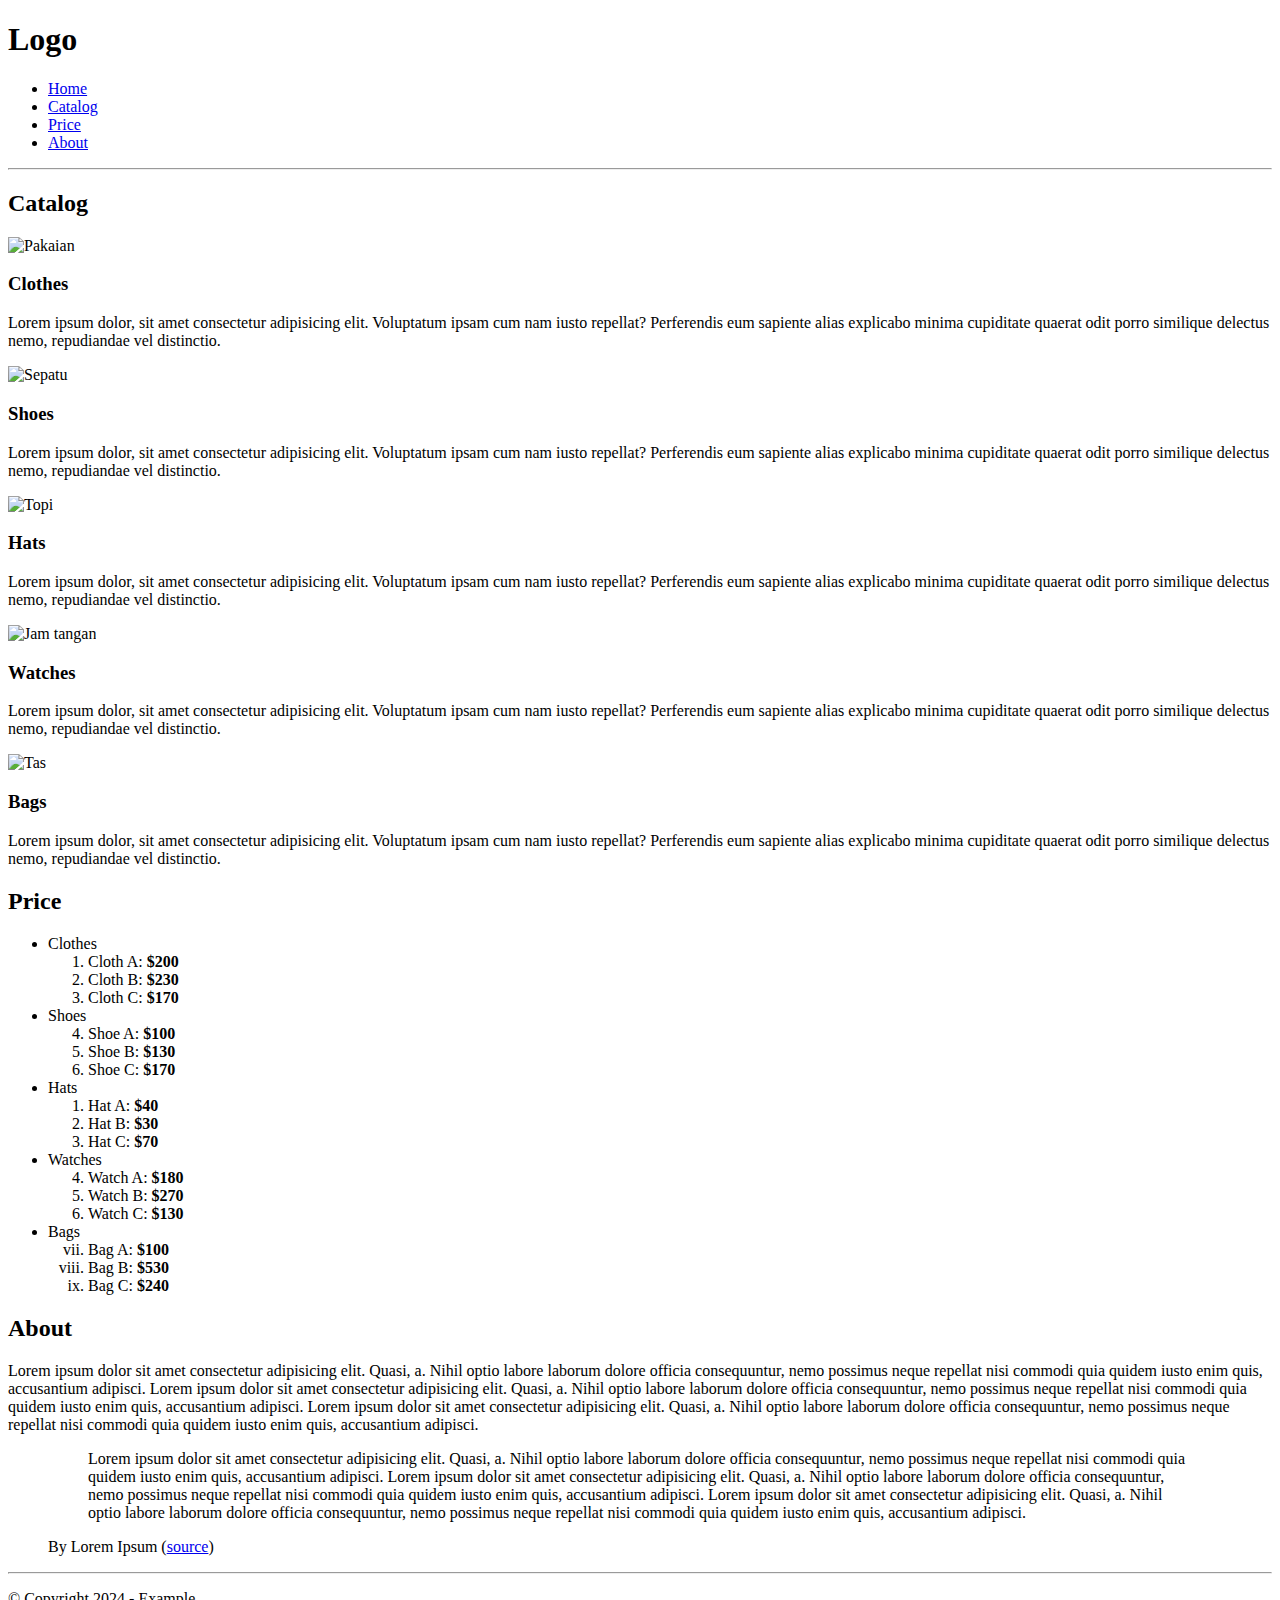
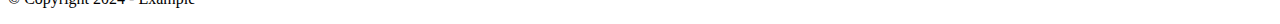
==== index.html @ 802bc399 "Update and rename example_3_01.html to index.html" ====
<!DOCTYPE html>
<html lang="en">

<head>
  <meta charset="UTF-8">
  <meta name="viewport" content="width=device-width, initial-scale=1.0">
  <title>Dasar pemrograman web</title>
</head>

<!-- 
  - berikan komentar
  - berikan atribut id atau class pada elemen
  - gunakan semantic html/tag html yang sesuai fungsinya
  - gunakan heading yang sesuai
  - perhatikan struktur html dan buat dengan rapi 
  - navigasi halaman yang dapat menuju ke bagian tertentu
-->

<body>
  <header>
    <h1 id="logo">Logo</h1>
    <nav>
      <ul>
        <li><a href="#">Home</a></li>
        <li><a href="#catalog">Catalog</a></li>
        <li><a href="#price">Price</a></li>
        <li><a href="#about">About</a></li>
      </ul>
    </nav>
    <hr>
  </header>

  <main>
    <!-- article, img -->
    <section id="catalog">
      <h2>Catalog</h2>
      <article>
        <img
          src="https://s3.bukalapak.com/img/3941683891/w-1000/kemeja_pria_cowok_kerja_kantor_formal_warna_grey_lengan_panj.jpg"
          alt="Pakaian" height="250px">
        <h3>Clothes</h3>
        <p>
          Lorem ipsum dolor, sit amet consectetur adipisicing elit. Voluptatum ipsam cum nam iusto repellat?
          Perferendis eum sapiente alias explicabo minima cupiditate quaerat odit porro similique delectus nemo,
          repudiandae vel distinctio.
        </p>
      </article>
      <article>
        <img src="https://cf.shopee.co.id/file/436fd1fddc0cd01bf8c22c226c543f8d" alt="Sepatu" height="250px">
        <h3>Shoes</h3>
        <p>
          Lorem ipsum dolor, sit amet consectetur adipisicing elit. Voluptatum ipsam cum nam iusto repellat?
          Perferendis eum sapiente alias explicabo minima cupiditate quaerat odit porro similique delectus nemo,
          repudiandae vel distinctio.
        </p>
      </article>
      <article>
        <img src="https://th.bing.com/th/id/OIP.i4gdVZqFRQvjOfhrtYkixQHaHa?rs=1&pid=ImgDetMain" alt="Topi"
          height="250px">
        <h3>Hats</h3>
        <p>
          Lorem ipsum dolor, sit amet consectetur adipisicing elit. Voluptatum ipsam cum nam iusto repellat?
          Perferendis eum sapiente alias explicabo minima cupiditate quaerat odit porro similique delectus nemo,
          repudiandae vel distinctio.
        </p>
      </article>
      <article>
        <img
          src="https://s3.bukalapak.com/img/388487759/w-1000/Jam_Tangan_Terbaru_2017_Emporio_Armani_Detik_Bawah_Dark_Brow.jpg"
          alt="Jam tangan" height="250px">
        <h3>Watches</h3>
        <p>
          Lorem ipsum dolor, sit amet consectetur adipisicing elit. Voluptatum ipsam cum nam iusto repellat?
          Perferendis eum sapiente alias explicabo minima cupiditate quaerat odit porro similique delectus nemo,
          repudiandae vel distinctio.
        </p>
      </article>
      <article>
        <img
          src="https://s1.bukalapak.com/img/654019469/m-1000-1000/Tas_Ransel_Pria___Tas_Punggung___Tas_Gendong___Sekolah___Kan.jpg"
          alt="Tas" height="250px">
        <h3>Bags</h3>
        <p>
          Lorem ipsum dolor, sit amet consectetur adipisicing elit. Voluptatum ipsam cum nam iusto repellat?
          Perferendis eum sapiente alias explicabo minima cupiditate quaerat odit porro similique delectus nemo,
          repudiandae vel distinctio.
        </p>
      </article>
    </section>

    <!-- nested list -->
    <section id="price">
      <h2>Price</h2>
      <ul>
        <li>
          Clothes
          <ol>
            <li>Cloth A: <strong>$200</strong></li>
            <li>Cloth B: <strong>$230</strong></li>
            <li>Cloth C: <strong>$170</strong></li>
          </ol>
        </li>
        <li>
          Shoes
          <ol start="4">
            <li>Shoe A: <strong>$100</strong></li>
            <li>Shoe B: <strong>$130</strong></li>
            <li>Shoe C: <strong>$170</strong></li>
          </ol>
        </li>
        <li>
          Hats
          <ol>
            <li>Hat A: <strong>$40</strong></li>
            <li>Hat B: <strong>$30</strong></li>
            <li>Hat C: <strong>$70</strong></li>
          </ol>
        </li>
        <li>
          Watches
          <ol start="4">
            <li>Watch A: <strong>$180</strong></li>
            <li>Watch B: <strong>$270</strong></li>
            <li>Watch C: <strong>$130</strong></li>
          </ol>
        </li>
        <li>
          Bags
          <ol start="7" type="i">
            <li>Bag A: <strong>$100</strong></li>
            <li>Bag B: <strong>$530</strong></li>
            <li>Bag C: <strong>$240</strong></li>
          </ol>
        </li>
      </ul>
    </section>

    <!-- figure, blockquote, anchor -->
    <section id="about">
      <h2>About</h2>
      <p>
        Lorem ipsum dolor sit amet consectetur adipisicing elit. Quasi, a. Nihil optio labore laborum dolore officia
        consequuntur, nemo possimus neque repellat nisi commodi quia quidem iusto enim quis, accusantium adipisci.
        Lorem ipsum dolor sit amet consectetur adipisicing elit. Quasi, a. Nihil optio labore laborum dolore officia
        consequuntur, nemo possimus neque repellat nisi commodi quia quidem iusto enim quis, accusantium adipisci.
        Lorem ipsum dolor sit amet consectetur adipisicing elit. Quasi, a. Nihil optio labore laborum dolore officia
        consequuntur, nemo possimus neque repellat nisi commodi quia quidem iusto enim quis, accusantium adipisci.
      </p>
      <figure>
        <blockquote cite="https://loremipsum.io/generator/">
          <p>
            Lorem ipsum dolor sit amet consectetur adipisicing elit. Quasi, a. Nihil optio labore laborum dolore officia
            consequuntur, nemo possimus neque repellat nisi commodi quia quidem iusto enim quis, accusantium adipisci.
            Lorem ipsum dolor sit amet consectetur adipisicing elit. Quasi, a. Nihil optio labore laborum dolore officia
            consequuntur, nemo possimus neque repellat nisi commodi quia quidem iusto enim quis, accusantium adipisci.
            Lorem ipsum dolor sit amet consectetur adipisicing elit. Quasi, a. Nihil optio labore laborum dolore officia
            consequuntur, nemo possimus neque repellat nisi commodi quia quidem iusto enim quis, accusantium adipisci.
          </p>
        </blockquote>
        <figcaption>By Lorem Ipsum (<a href="https://loremipsum.io/generator/">source</a>)</figcaption>
      </figure>
    </section>
  </main>

  <footer>
    <hr>
    <p>&copy; Copyright 2024 - Example</p>
  </footer>
</body>

</html>
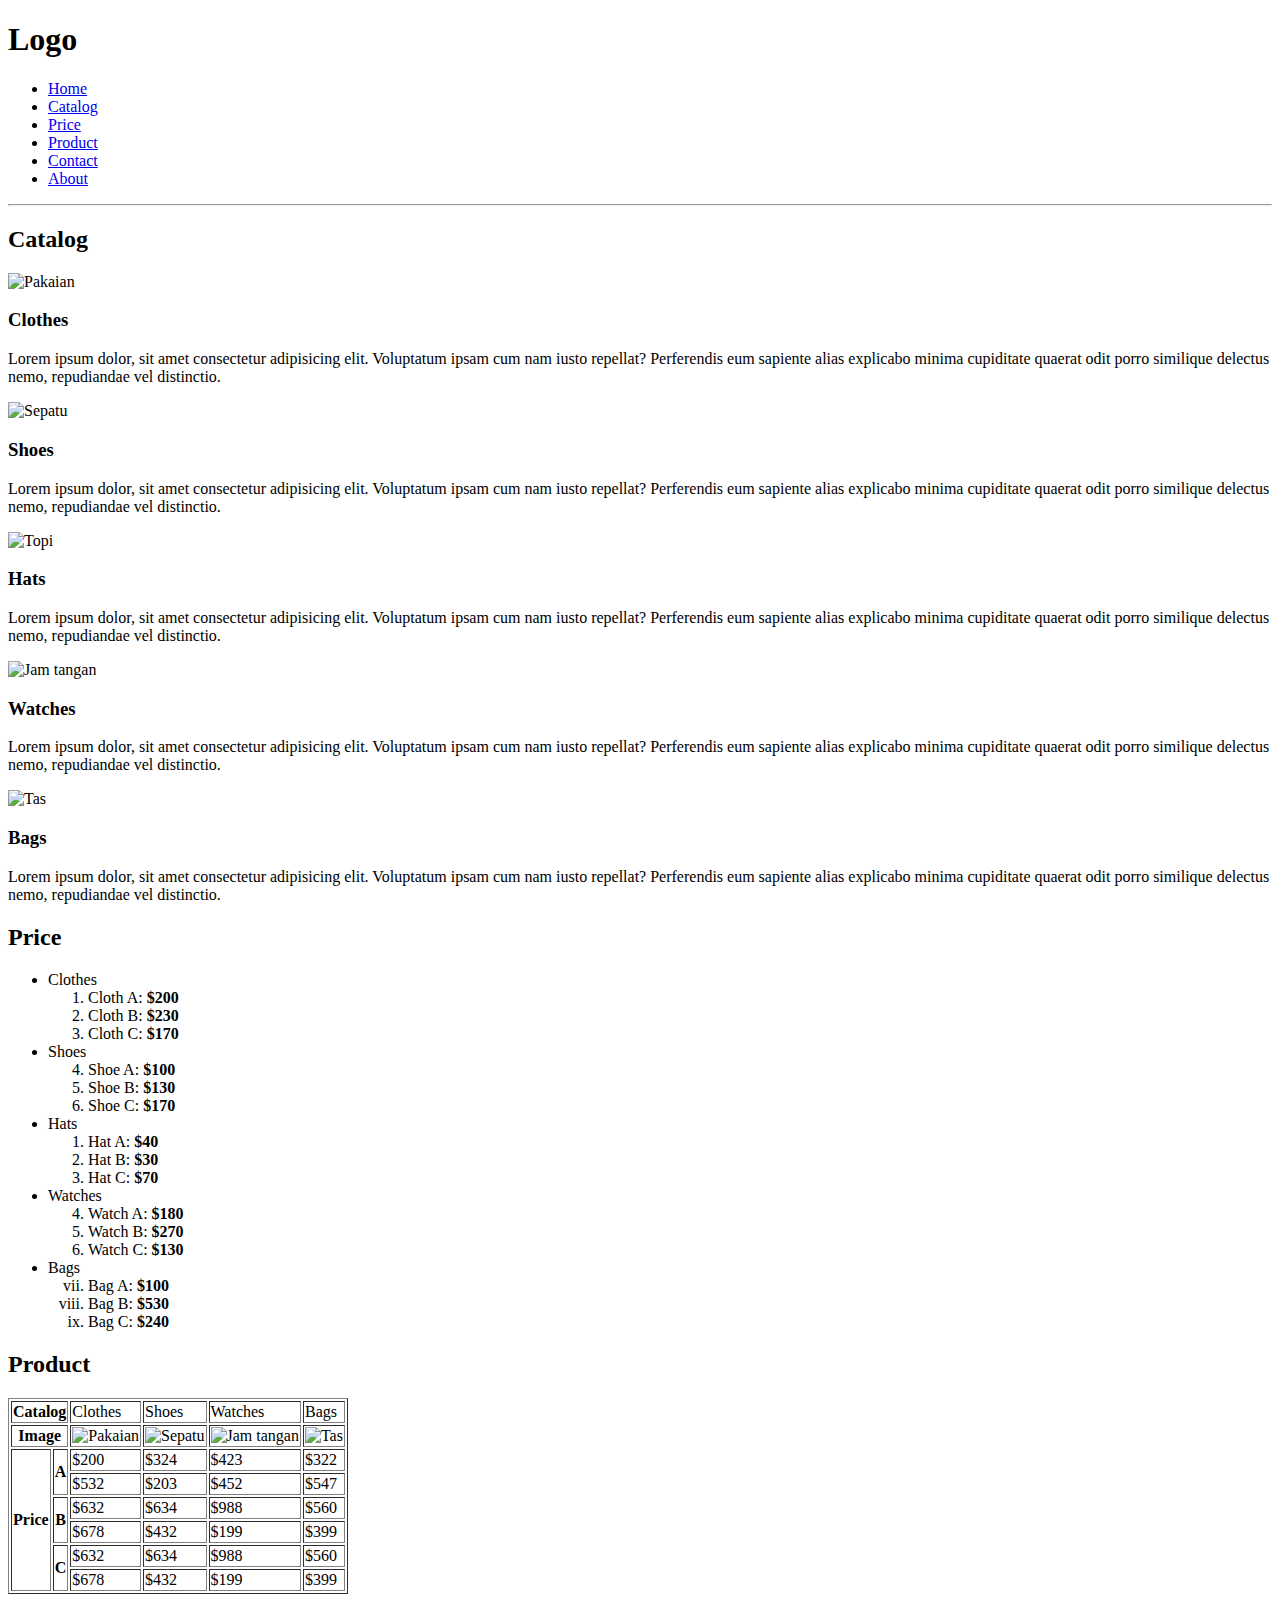
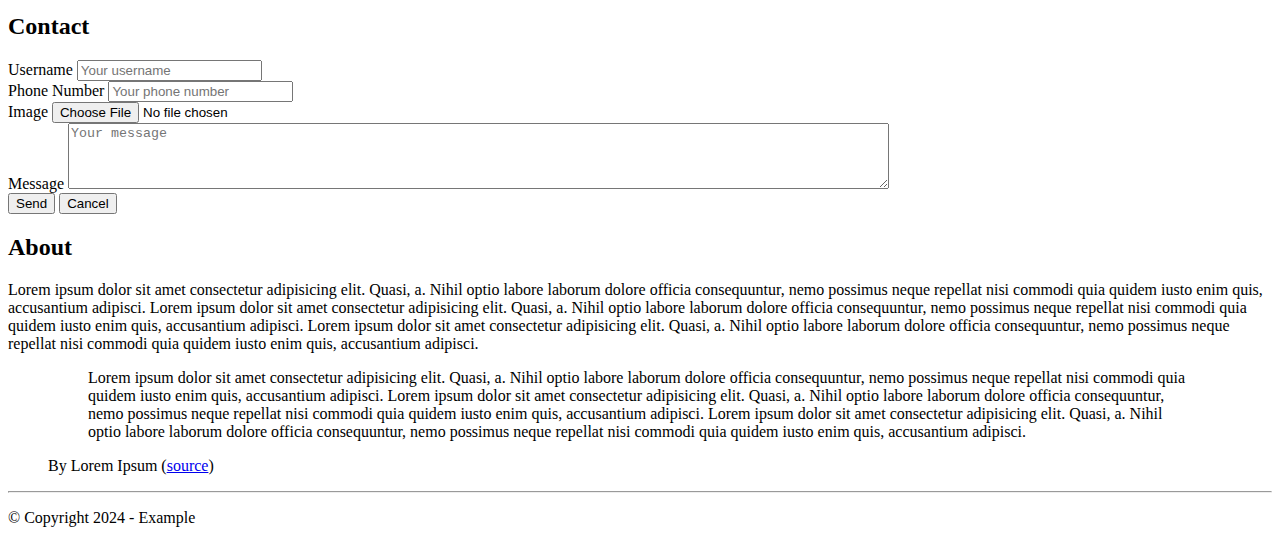
==== commit a0902e35: "Update index.html Pertemuan 4" ====
--- a/index.html
+++ b/index.html
@@ -24,6 +24,8 @@
         <li><a href="#">Home</a></li>
         <li><a href="#catalog">Catalog</a></li>
         <li><a href="#price">Price</a></li>
+        <li><a href="#product">Product</a></li>
+        <li><a href="#contact">Contact</a></li>
         <li><a href="#about">About</a></li>
       </ul>
     </nav>
@@ -133,6 +135,130 @@
           </ol>
         </li>
       </ul>
+    </section>
+
+    <section id="product">
+      <h2>Product</h2>
+      <table border>
+        <tr>
+          <th colspan="2">Catalog</th>
+          <td>Clothes</td>
+          <td>Shoes</td>
+          <td>Watches</td>
+          <td>Bags</td>
+        </tr>
+        <tr>
+          <th colspan="2">Image</th>
+          <td>
+            <img
+              src="https://s3.bukalapak.com/img/3941683891/w-1000/kemeja_pria_cowok_kerja_kantor_formal_warna_grey_lengan_panj.jpg"
+              alt="Pakaian" height="100px">
+          </td>
+          <td>
+            <img src="https://cf.shopee.co.id/file/436fd1fddc0cd01bf8c22c226c543f8d" alt="Sepatu" height="100px">
+          </td>
+          <td>
+            <img
+              src="https://s3.bukalapak.com/img/388487759/w-1000/Jam_Tangan_Terbaru_2017_Emporio_Armani_Detik_Bawah_Dark_Brow.jpg"
+              alt="Jam tangan" height="100px">
+          </td>
+          <td>
+            <img
+              src="https://s1.bukalapak.com/img/654019469/m-1000-1000/Tas_Ransel_Pria___Tas_Punggung___Tas_Gendong___Sekolah___Kan.jpg"
+              alt="Tas" height="100px">
+          </td>
+        </tr>
+        <tr>
+          <th rowspan="6">Price</th>
+          <th rowspan="2">A</th>
+          <td>$200</td>
+          <td>$324</td>
+          <td>$423</td>
+          <td>$322</td>
+        </tr>
+        <tr>
+          <td>$532</td>
+          <td>$203</td>
+          <td>$452</td>
+          <td>$547</td>
+        </tr>
+        <tr>
+          <th rowspan="2">B</th>
+          <td>$632</td>
+          <td>$634</td>
+          <td>$988</td>
+          <td>$560</td>
+        </tr>
+        <tr>
+          <td>$678</td>
+          <td>$432</td>
+          <td>$199</td>
+          <td>$399</td>
+        </tr>
+        <tr>
+          <th rowspan="2">C</th>
+          <td>$632</td>
+          <td>$634</td>
+          <td>$988</td>
+          <td>$560</td>
+        </tr>
+        <tr>
+          <td>$678</td>
+          <td>$432</td>
+          <td>$199</td>
+          <td>$399</td>
+        </tr>
+
+        <!-- <thead>
+          <tr>
+            <th>Catalog</th>
+            <th>Image</th>
+            <th colspan="3" rowspan="3">Price</th>
+          </tr>
+          <tr>
+            <th>Cloth A</th>
+            <th>Cloth A</th>
+            <th>Cloth A</th>
+          </tr>
+        </thead>
+        <tbody>
+          <tr>
+            <td>Clothes</td>
+            <td>
+              <img
+                src="https://s3.bukalapak.com/img/3941683891/w-1000/kemeja_pria_cowok_kerja_kantor_formal_warna_grey_lengan_panj.jpg"
+                alt="Pakaian" height="100px">
+            </td>
+            <td>Cloth A</td>
+            <td>Cloth B</td>
+            <td>Cloth C</td>
+          </tr>
+        </tbody> -->
+      </table>
+    </section>
+
+    <section id="contact">
+      <h2>Contact</h2>
+      <form>
+        <div>
+          <label for="username">Username</label>
+          <input type="text" name="username" id="username" placeholder="Your username" required>
+        </div>
+        <div>
+          <label for="phone">Phone Number</label>
+          <input type="tel" name="phone" id="phone" placeholder="Your phone number" required>
+        </div>
+        <div>
+          <label for="image">Image</label>
+          <input type="file" accept="audio/mp3" name="image" id="image" required>
+        </div>
+        <div>
+          <label for="message">Message</label>
+          <textarea rows="4" cols="100" id="message" placeholder="Your message" required></textarea>
+        </div>
+        <button type="submit">Send</button>
+        <button type="reset">Cancel</button>
+      </form>
     </section>
 
     <!-- figure, blockquote, anchor -->
@@ -157,7 +283,7 @@
             consequuntur, nemo possimus neque repellat nisi commodi quia quidem iusto enim quis, accusantium adipisci.
           </p>
         </blockquote>
-        <figcaption>By Lorem Ipsum (<a href="https://loremipsum.io/generator/">source</a>)</figcaption>
+        <figcaption>By Lorem Ipsum (<a href="https://loremipsum.io/generator/" target="_blank">source</a>)</figcaption>
       </figure>
     </section>
   </main>
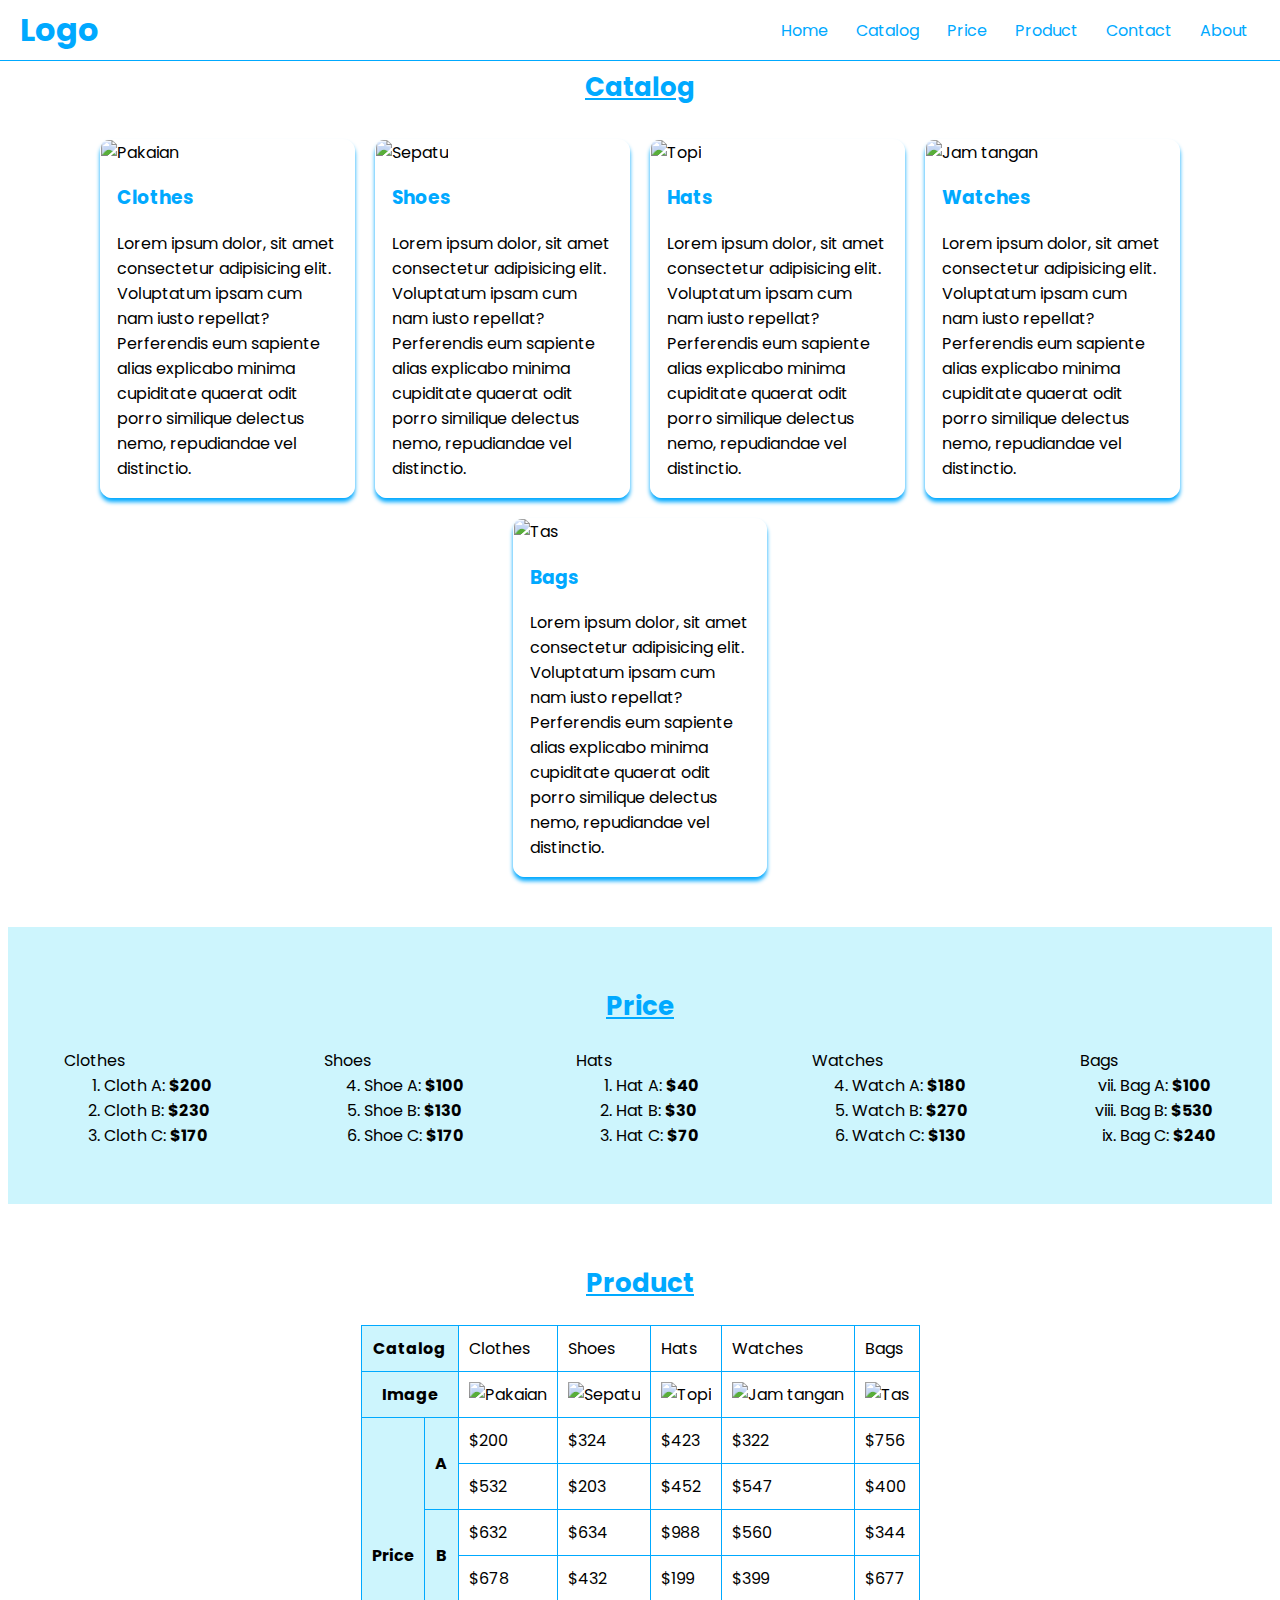
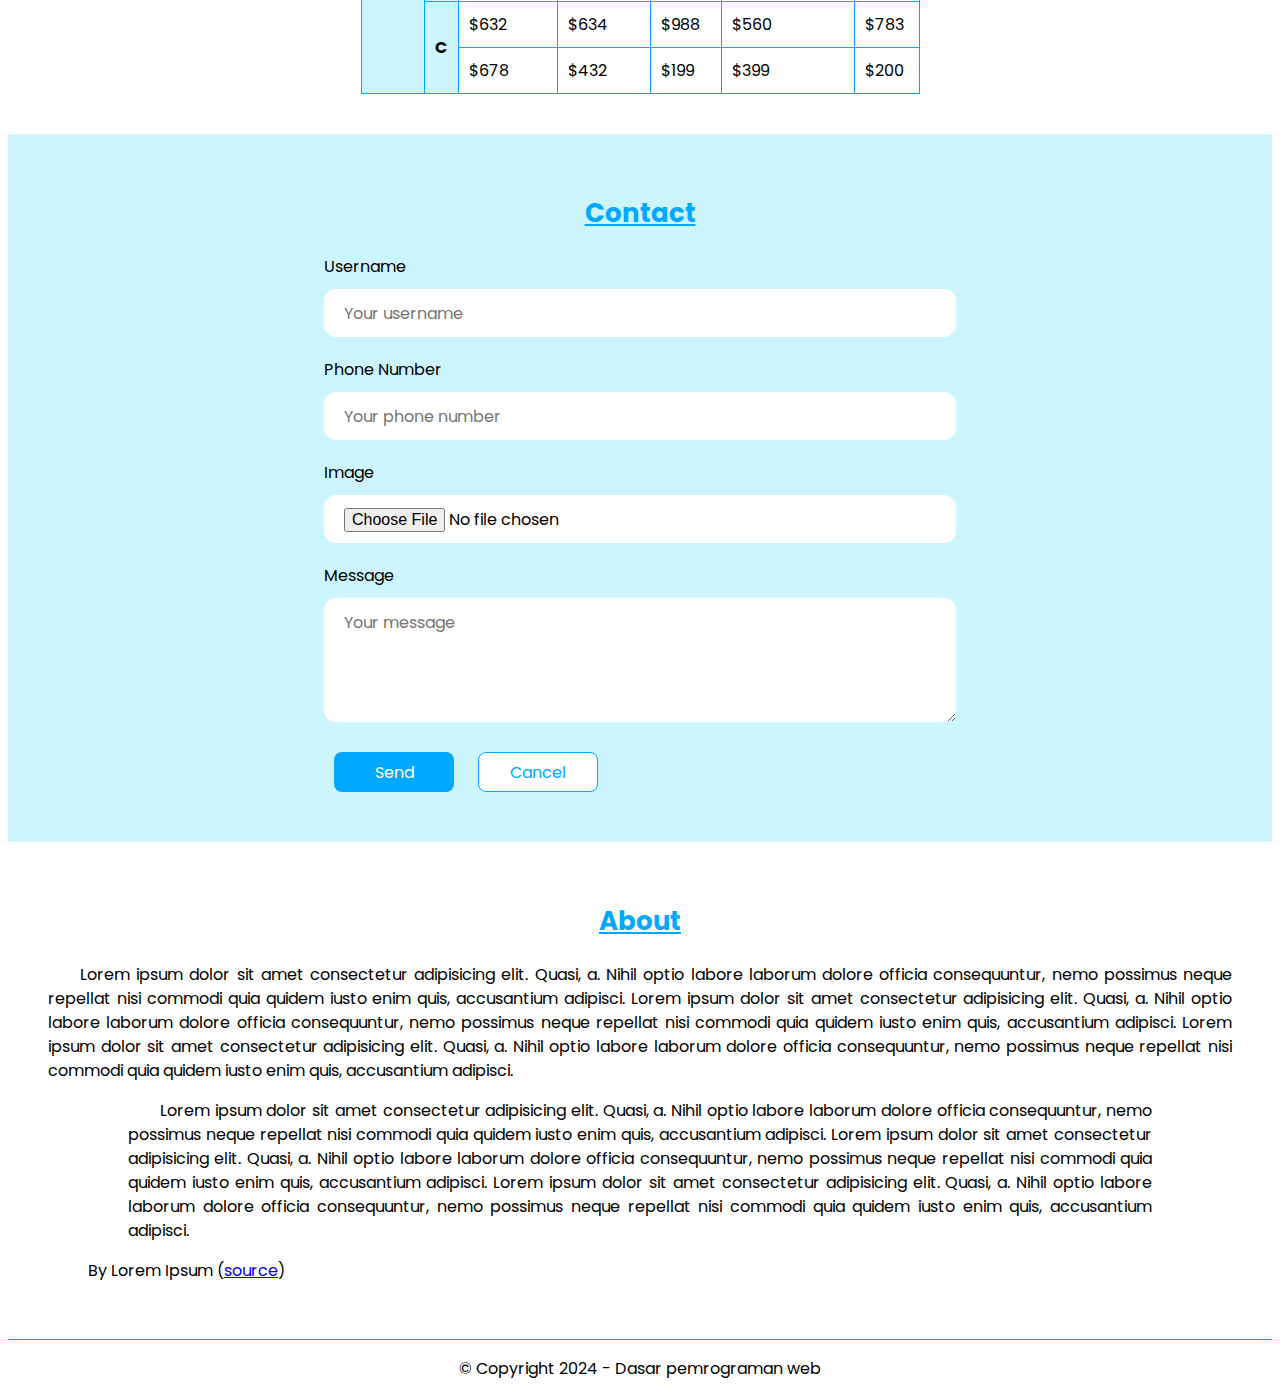
==== commit e3f24ad8: "Update and rename example_6_01.html to index.html" ====
--- a/index.html
+++ b/index.html
@@ -5,95 +5,100 @@
   <meta charset="UTF-8">
   <meta name="viewport" content="width=device-width, initial-scale=1.0">
   <title>Dasar pemrograman web</title>
+  <link rel="preconnect" href="https://fonts.googleapis.com">
+  <link rel="preconnect" href="https://fonts.gstatic.com" crossorigin>
+  <link href="https://fonts.googleapis.com/css2?family=Poppins&display=swap" rel="stylesheet">
+  <link rel="stylesheet" href="./example_6_01.css">
 </head>
-
-<!-- 
-  - berikan komentar
-  - berikan atribut id atau class pada elemen
-  - gunakan semantic html/tag html yang sesuai fungsinya
-  - gunakan heading yang sesuai
-  - perhatikan struktur html dan buat dengan rapi 
-  - navigasi halaman yang dapat menuju ke bagian tertentu
--->
 
 <body>
   <header>
     <h1 id="logo">Logo</h1>
     <nav>
-      <ul>
-        <li><a href="#">Home</a></li>
-        <li><a href="#catalog">Catalog</a></li>
-        <li><a href="#price">Price</a></li>
-        <li><a href="#product">Product</a></li>
-        <li><a href="#contact">Contact</a></li>
-        <li><a href="#about">About</a></li>
+      <ul class="nav-list">
+        <li><a class="nav-link" href="#">Home</a></li>
+        <li><a class="nav-link" href="#catalog">Catalog</a></li>
+        <li><a class="nav-link" href="#price">Price</a></li>
+        <li><a class="nav-link" href="#product">Product</a></li>
+        <li><a class="nav-link" href="#contact">Contact</a></li>
+        <li><a class="nav-link" href="#about">About</a></li>
       </ul>
     </nav>
-    <hr>
   </header>
 
   <main>
     <!-- article, img -->
     <section id="catalog">
       <h2>Catalog</h2>
-      <article>
-        <img
-          src="https://s3.bukalapak.com/img/3941683891/w-1000/kemeja_pria_cowok_kerja_kantor_formal_warna_grey_lengan_panj.jpg"
-          alt="Pakaian" height="250px">
-        <h3>Clothes</h3>
-        <p>
-          Lorem ipsum dolor, sit amet consectetur adipisicing elit. Voluptatum ipsam cum nam iusto repellat?
-          Perferendis eum sapiente alias explicabo minima cupiditate quaerat odit porro similique delectus nemo,
-          repudiandae vel distinctio.
-        </p>
-      </article>
-      <article>
-        <img src="https://cf.shopee.co.id/file/436fd1fddc0cd01bf8c22c226c543f8d" alt="Sepatu" height="250px">
-        <h3>Shoes</h3>
-        <p>
-          Lorem ipsum dolor, sit amet consectetur adipisicing elit. Voluptatum ipsam cum nam iusto repellat?
-          Perferendis eum sapiente alias explicabo minima cupiditate quaerat odit porro similique delectus nemo,
-          repudiandae vel distinctio.
-        </p>
-      </article>
-      <article>
-        <img src="https://th.bing.com/th/id/OIP.i4gdVZqFRQvjOfhrtYkixQHaHa?rs=1&pid=ImgDetMain" alt="Topi"
-          height="250px">
-        <h3>Hats</h3>
-        <p>
-          Lorem ipsum dolor, sit amet consectetur adipisicing elit. Voluptatum ipsam cum nam iusto repellat?
-          Perferendis eum sapiente alias explicabo minima cupiditate quaerat odit porro similique delectus nemo,
-          repudiandae vel distinctio.
-        </p>
-      </article>
-      <article>
-        <img
-          src="https://s3.bukalapak.com/img/388487759/w-1000/Jam_Tangan_Terbaru_2017_Emporio_Armani_Detik_Bawah_Dark_Brow.jpg"
-          alt="Jam tangan" height="250px">
-        <h3>Watches</h3>
-        <p>
-          Lorem ipsum dolor, sit amet consectetur adipisicing elit. Voluptatum ipsam cum nam iusto repellat?
-          Perferendis eum sapiente alias explicabo minima cupiditate quaerat odit porro similique delectus nemo,
-          repudiandae vel distinctio.
-        </p>
-      </article>
-      <article>
-        <img
-          src="https://s1.bukalapak.com/img/654019469/m-1000-1000/Tas_Ransel_Pria___Tas_Punggung___Tas_Gendong___Sekolah___Kan.jpg"
-          alt="Tas" height="250px">
-        <h3>Bags</h3>
-        <p>
-          Lorem ipsum dolor, sit amet consectetur adipisicing elit. Voluptatum ipsam cum nam iusto repellat?
-          Perferendis eum sapiente alias explicabo minima cupiditate quaerat odit porro similique delectus nemo,
-          repudiandae vel distinctio.
-        </p>
-      </article>
+      <div class="container">
+        <article class="card">
+          <img class="card-img"
+            src="https://s3.bukalapak.com/img/3941683891/w-1000/kemeja_pria_cowok_kerja_kantor_formal_warna_grey_lengan_panj.jpg"
+            alt="Pakaian">
+          <div class="card-body">
+            <h3 class="card-title">Clothes</h3>
+            <p class="card-desc">
+              Lorem ipsum dolor, sit amet consectetur adipisicing elit. Voluptatum ipsam cum nam iusto repellat?
+              Perferendis eum sapiente alias explicabo minima cupiditate quaerat odit porro similique delectus nemo,
+              repudiandae vel distinctio.
+            </p>
+          </div>
+        </article>
+        <article class="card">
+          <img class="card-img" src="https://cf.shopee.co.id/file/436fd1fddc0cd01bf8c22c226c543f8d" alt="Sepatu">
+          <div class="card-body">
+            <h3 class="card-title">Shoes</h3>
+            <p class="card-desc">
+              Lorem ipsum dolor, sit amet consectetur adipisicing elit. Voluptatum ipsam cum nam iusto repellat?
+              Perferendis eum sapiente alias explicabo minima cupiditate quaerat odit porro similique delectus nemo,
+              repudiandae vel distinctio.
+            </p>
+          </div>
+        </article>
+        <article class="card">
+          <img class="card-img" src="https://th.bing.com/th/id/OIP.i4gdVZqFRQvjOfhrtYkixQHaHa?rs=1&pid=ImgDetMain"
+            alt="Topi">
+          <div class="card-body">
+            <h3 class="card-title">Hats</h3>
+            <p class="card-desc">
+              Lorem ipsum dolor, sit amet consectetur adipisicing elit. Voluptatum ipsam cum nam iusto repellat?
+              Perferendis eum sapiente alias explicabo minima cupiditate quaerat odit porro similique delectus nemo,
+              repudiandae vel distinctio.
+            </p>
+          </div>
+        </article>
+        <article class="card">
+          <img class="card-img"
+            src="https://blog.atome.id/wp-content/uploads/2021/04/Rekomendasi-Merek-Jam-Tangan-Pria.jpg"
+            alt="Jam tangan">
+          <div class="card-body">
+            <h3 class="card-title">Watches</h3>
+            <p class="card-desc">
+              Lorem ipsum dolor, sit amet consectetur adipisicing elit. Voluptatum ipsam cum nam iusto repellat?
+              Perferendis eum sapiente alias explicabo minima cupiditate quaerat odit porro similique delectus nemo,
+              repudiandae vel distinctio.
+            </p>
+          </div>
+        </article>
+        <article class="card">
+          <img class="card-img" src="https://th.bing.com/th/id/OIP.QzO9ZYCr4FyBlNkIEJ2uaAHaHa?rs=1&pid=ImgDetMain"
+            alt="Tas">
+          <div class="card-body">
+            <h3 class="card-title">Bags</h3>
+            <p class="card-desc">
+              Lorem ipsum dolor, sit amet consectetur adipisicing elit. Voluptatum ipsam cum nam iusto repellat?
+              Perferendis eum sapiente alias explicabo minima cupiditate quaerat odit porro similique delectus nemo,
+              repudiandae vel distinctio.
+            </p>
+          </div>
+        </article>
+      </div>
     </section>
 
     <!-- nested list -->
     <section id="price">
       <h2>Price</h2>
-      <ul>
+      <ul class="price-list">
         <li>
           Clothes
           <ol>
@@ -139,11 +144,12 @@
 
     <section id="product">
       <h2>Product</h2>
-      <table border>
+      <table class="table-product">
         <tr>
           <th colspan="2">Catalog</th>
           <td>Clothes</td>
           <td>Shoes</td>
+          <td>Hats</td>
           <td>Watches</td>
           <td>Bags</td>
         </tr>
@@ -152,20 +158,20 @@
           <td>
             <img
               src="https://s3.bukalapak.com/img/3941683891/w-1000/kemeja_pria_cowok_kerja_kantor_formal_warna_grey_lengan_panj.jpg"
-              alt="Pakaian" height="100px">
-          </td>
-          <td>
-            <img src="https://cf.shopee.co.id/file/436fd1fddc0cd01bf8c22c226c543f8d" alt="Sepatu" height="100px">
-          </td>
-          <td>
-            <img
-              src="https://s3.bukalapak.com/img/388487759/w-1000/Jam_Tangan_Terbaru_2017_Emporio_Armani_Detik_Bawah_Dark_Brow.jpg"
-              alt="Jam tangan" height="100px">
-          </td>
-          <td>
-            <img
-              src="https://s1.bukalapak.com/img/654019469/m-1000-1000/Tas_Ransel_Pria___Tas_Punggung___Tas_Gendong___Sekolah___Kan.jpg"
-              alt="Tas" height="100px">
+              alt="Pakaian">
+          </td>
+          <td>
+            <img src="https://cf.shopee.co.id/file/436fd1fddc0cd01bf8c22c226c543f8d" alt="Sepatu">
+          </td>
+          <td>
+            <img src="https://th.bing.com/th/id/OIP.i4gdVZqFRQvjOfhrtYkixQHaHa?rs=1&pid=ImgDetMain" alt="Topi">
+          </td>
+          <td>
+            <img src="https://blog.atome.id/wp-content/uploads/2021/04/Rekomendasi-Merek-Jam-Tangan-Pria.jpg"
+              alt="Jam tangan">
+          </td>
+          <td>
+            <img src="https://th.bing.com/th/id/OIP.QzO9ZYCr4FyBlNkIEJ2uaAHaHa?rs=1&pid=ImgDetMain" alt="Tas">
           </td>
         </tr>
         <tr>
@@ -175,12 +181,14 @@
           <td>$324</td>
           <td>$423</td>
           <td>$322</td>
+          <td>$756</td>
         </tr>
         <tr>
           <td>$532</td>
           <td>$203</td>
           <td>$452</td>
           <td>$547</td>
+          <td>$400</td>
         </tr>
         <tr>
           <th rowspan="2">B</th>
@@ -188,12 +196,14 @@
           <td>$634</td>
           <td>$988</td>
           <td>$560</td>
+          <td>$344</td>
         </tr>
         <tr>
           <td>$678</td>
           <td>$432</td>
           <td>$199</td>
           <td>$399</td>
+          <td>$677</td>
         </tr>
         <tr>
           <th rowspan="2">C</th>
@@ -201,12 +211,14 @@
           <td>$634</td>
           <td>$988</td>
           <td>$560</td>
+          <td>$783</td>
         </tr>
         <tr>
           <td>$678</td>
           <td>$432</td>
           <td>$199</td>
           <td>$399</td>
+          <td>$200</td>
         </tr>
 
         <!-- <thead>
@@ -240,24 +252,24 @@
     <section id="contact">
       <h2>Contact</h2>
       <form>
-        <div>
+        <div class="contact-input">
           <label for="username">Username</label>
           <input type="text" name="username" id="username" placeholder="Your username" required>
         </div>
-        <div>
+        <div class="contact-input">
           <label for="phone">Phone Number</label>
           <input type="tel" name="phone" id="phone" placeholder="Your phone number" required>
         </div>
-        <div>
+        <div class="contact-input">
           <label for="image">Image</label>
-          <input type="file" accept="audio/mp3" name="image" id="image" required>
+          <input type="file" accept="image/png" name="image" id="image" required>
         </div>
-        <div>
+        <div class="contact-input">
           <label for="message">Message</label>
-          <textarea rows="4" cols="100" id="message" placeholder="Your message" required></textarea>
+          <textarea rows="4" cols="50" id="message" placeholder="Your message" required></textarea>
         </div>
-        <button type="submit">Send</button>
-        <button type="reset">Cancel</button>
+        <button class="contact-btn contact-submit" type="submit">Send</button>
+        <button class="contact-btn contact-cancel" type="reset">Cancel</button>
       </form>
     </section>
 
@@ -289,8 +301,7 @@
   </main>
 
   <footer>
-    <hr>
-    <p>&copy; Copyright 2024 - Example</p>
+    <p>&copy; Copyright 2024 - Dasar pemrograman web</p>
   </footer>
 </body>
 
--- a/example_6_01.css
+++ b/example_6_01.css
@@ -0,0 +1,217 @@
+/* ============================================ GENERAL ============================================ */
+* {
+  /* margin: 0;
+  padding: 0;
+  box-sizing: border-box; */
+  font-family: "Poppins", sans-serif;
+}
+
+p,
+a,
+li,
+label,
+input,
+textarea,
+button,
+table {
+  font-size: 16px;
+}
+
+h1,
+h2,
+h3,
+h4,
+h5,
+h6 {
+  color: #00a9ff;
+}
+
+section {
+  padding: 60px 0 40px;
+}
+
+section h2 {
+  text-align: center;
+  font-size: 26px;
+  text-decoration: underline;
+  margin-top: 0;
+  /* margin: 60px 0 40px; */
+}
+
+/* ============================================ HEADER ============================================ */
+header {
+  display: flex;
+  justify-content: space-between;
+  align-items: center;
+  height: 60px;
+  padding: 0 20px;
+  background-color: #fff;
+  position: fixed;
+  top: 0;
+  right: 0;
+  left: 0;
+  z-index: 99;
+  border-bottom: 1px solid #00a9ff;
+}
+
+#logo {
+  margin: 0;
+}
+
+.nav-list,
+.nav-list li {
+  display: inline;
+}
+
+.nav-link {
+  text-decoration: none;
+  color: #00a9ff;
+  padding: 8px 12px;
+}
+
+.nav-link:hover {
+  color: #007cb9;
+  text-decoration: underline;
+}
+
+/* main {
+  margin-top: 60px;
+} */
+
+/* ============================================ CATALOG ============================================ */
+.container {
+  display: flex;
+  flex-wrap: wrap;
+  justify-content: center;
+}
+
+.card {
+  width: 20%;
+  margin: 10px;
+  box-shadow: 0 4px 4px #00a9ff;
+  border: 1px solid #fff;
+  border-radius: 12px;
+  /* filter: blur(1px); */
+}
+
+.card:hover {
+  box-shadow: 0 0 4px #00a9ff;
+  position: relative;
+  bottom: 4px;
+  /* filter: blur(0px); */
+}
+
+.card-body {
+  padding: 0 16px;
+}
+
+.card-img {
+  border-radius: 8px;
+  width: 100%;
+  max-height: 200px;
+}
+
+/* ============================================ PRICE ============================================ */
+#price {
+  background-color: #cdf5fd;
+}
+
+.price-list {
+  display: flex;
+  justify-content: space-around;
+  list-style: none;
+  padding: 0;
+}
+
+/* ============================================ PRODUCT ============================================ */
+.table-product {
+  margin: 0 auto;
+  border-collapse: collapse;
+}
+
+.table-product,
+.table-product th,
+.table-product td {
+  border: 1px solid #00a9ff;
+  padding: 10px;
+}
+
+.table-product th {
+  background-color: #cdf5fd;
+}
+
+.table-product img {
+  width: 160px;
+}
+
+/* ============================================ CONTACT ============================================ */
+#contact {
+  background-color: #cdf5fd;
+}
+
+#contact form {
+  width: 50%;
+  margin: 0 auto;
+}
+
+.contact-input {
+  display: flex;
+  flex-direction: column;
+  margin-bottom: 20px;
+}
+
+.contact-input input,
+.contact-input textarea {
+  height: 24px;
+  margin-top: 10px;
+  padding: 12px 20px;
+  border-radius: 12px;
+  border: none;
+  background-color: #fff;
+}
+
+.contact-input textarea {
+  height: 100%;
+}
+
+.contact-input input:active,
+.contact-input input:focus {
+  outline: 2px solid #00a9ff;
+}
+
+.contact-btn {
+  width: 120px;
+  height: 40px;
+  margin: 10px;
+  border: none;
+  border-radius: 8px;
+  cursor: pointer;
+}
+
+.contact-submit {
+  background-color: #00a9ff;
+  color: #fff;
+}
+
+.contact-cancel {
+  background-color: #fff;
+  color: #00a9ff;
+  border: 1px solid #00a9ff;
+}
+
+/* ============================================ ABOUT ============================================ */
+#about {
+  margin: 0 40px;
+  text-align: justify;
+  line-height: 1.5;
+}
+
+#about p {
+  text-indent: 2em;
+}
+
+/* ============================================ FOOTER ============================================ */
+footer {
+  text-align: center;
+  border-top: 1px solid #00a9ff;
+}
